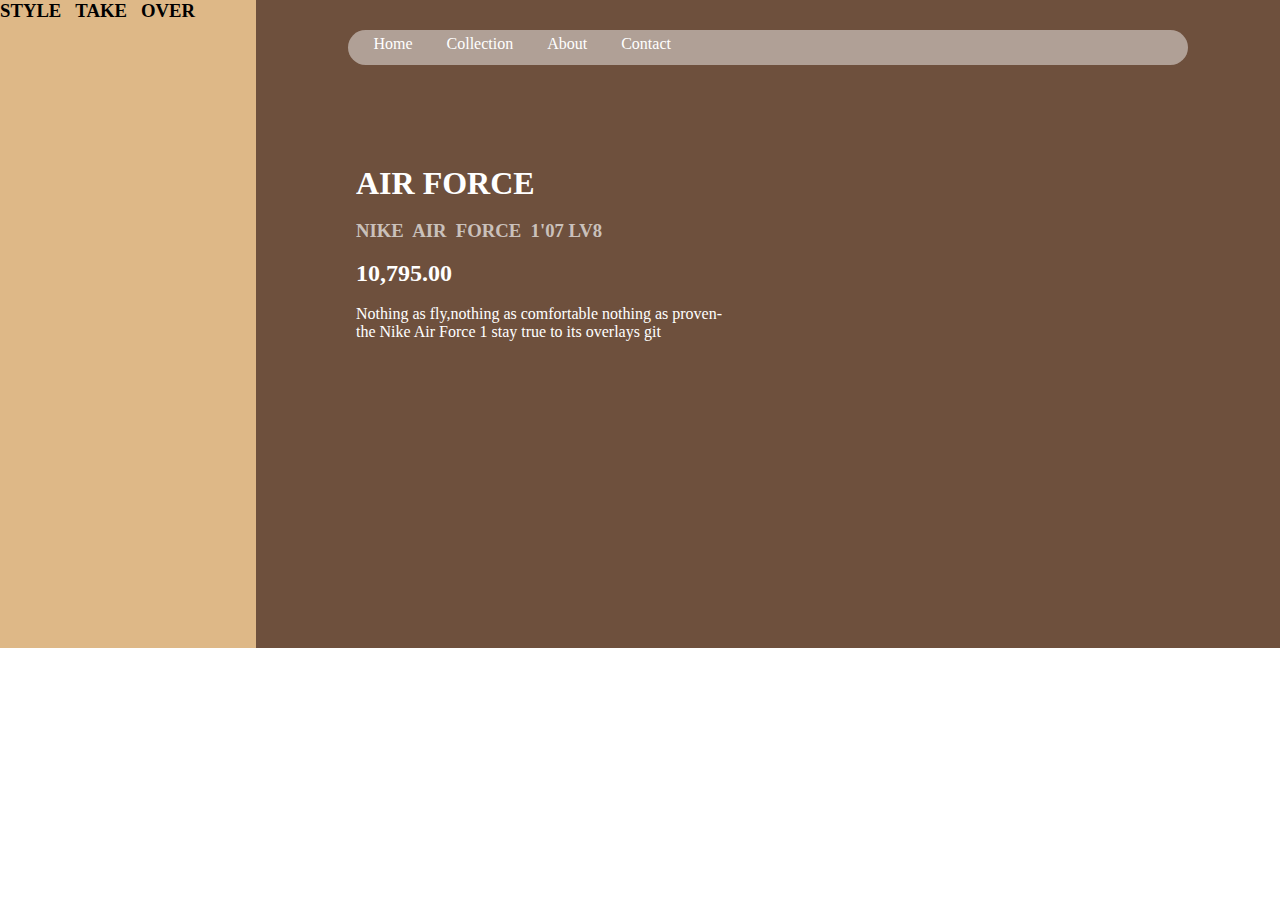
==== index.html @ 69792c7f "Add files via upload" ====
<!DOCTYPE html>
<html lang="en">
<head>
    <meta charset="UTF-8">
    <meta name="viewport" content="width=device-width, initial-scale=1.0">
    <title>Document</title>
    <link rel="stylesheet" href="than.css">
    <link rel="preconnect" href="https://fonts.googleapis.com">
<link rel="preconnect" href="https://fonts.gstatic.com" crossorigin>
<link href="https://fonts.googleapis.com/css2?family=Barlow:ital,wght@0,100;0,200;0,300;0,400;0,500;0,600;0,700;0,800;0,900;1,100;1,200;1,300;1,400;1,500;1,600;1,700;1,800;1,900&display=swap" rel="stylesheet">
</head>
<body>
    <div class="main">
    <div class="left" >
        <h3>STYLE &nbsp;&nbsp;TAKE &nbsp;&nbsp;OVER</h3>

    </div>
        <div class="right">
            <nav class="navbar"> 
                <ul class="list"> 
                    <li>Home</li>
                    <li>Collection</li>
                    <li>About</li>
                    <li>Contact</li>
                </ul>
            </nav>
            <div class="down_right">
                <h1>AIR FORCE</h1><br>
                <h3>NIKE&nbsp; AIR&nbsp; FORCE &nbsp;1'07&nbsp;LV8</h3><br>
                <h2>10,795.00</h2><br>
                <p>Nothing as fly,nothing as comfortable nothing as proven-<br>the Nike Air Force 1 stay true to its overlays  git </p>
                
            </div>
        </div>
       
    </div>

</body>
</html>
---- than.css ----
*{
    margin: 0px;
    padding: 0px;

}
.main
{
    display: flex;
    
}
.left
{
    width: 20%;
    height: 648px;
    background-color: burlywood;
    float: left;
  
}

.right
{
    width: 80%; 
    height: 648px;
    background-color: rgb(110, 80, 61);
}
.navbar
{
    width: 80%;
    height: 25px;
    margin: auto;
    margin-top: 30px;
    
    background-color:rgb(242, 239, 239 ,0.5) ;
    border-radius: 30px;
    padding: 5px 10px;
}
.list  li
{
color: white;
    display: inline;
    justify-content: space-between;
    padding: 15px;
    
}
.down_right
 {/*background-color: blueviolet; */
   
    margin: 100px 100px;
    color: white;
}
.down_right h3{
color:rgb(245, 245, 245,0.7);
}
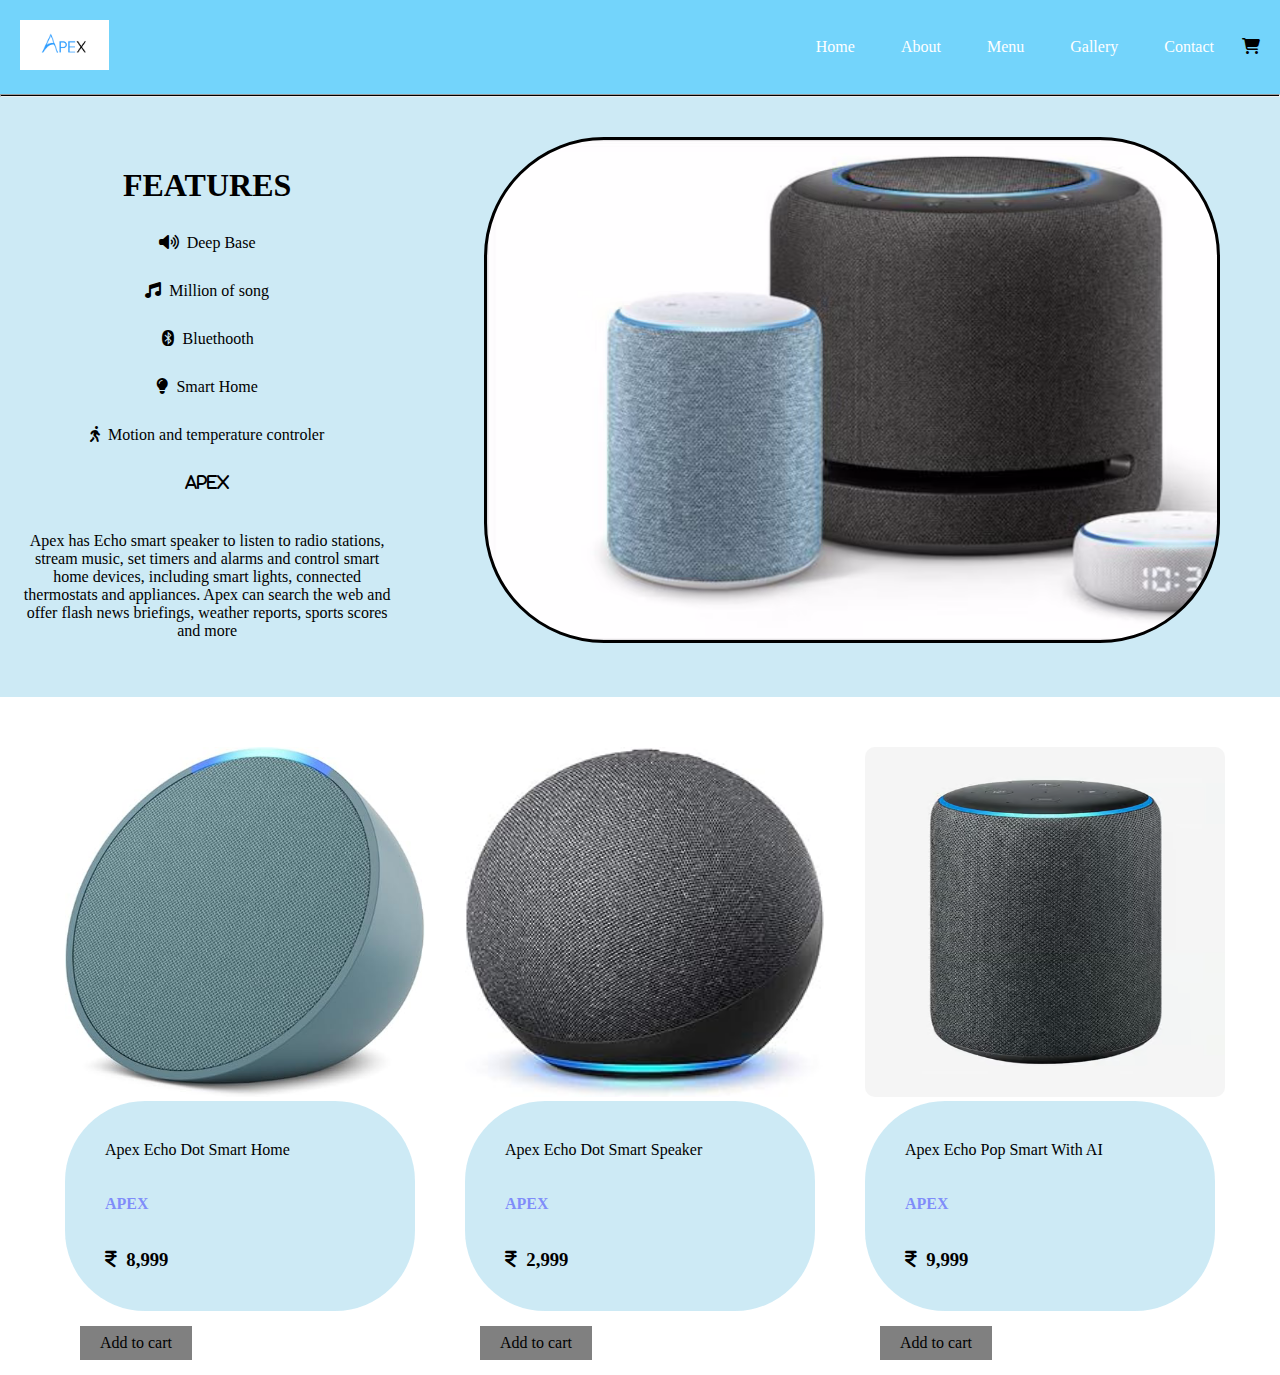
==== commit 9fa6582f: "Add files via upload" ====
--- a/index.html
+++ b/index.html
@@ -4,36 +4,102 @@
     <meta charset="UTF-8">
     <meta name="viewport" content="width=device-width, initial-scale=1.0">
     <title>Document</title>
-    <link rel="stylesheet" href="than.css">
-    <link rel="preconnect" href="https://fonts.googleapis.com">
-<link rel="preconnect" href="https://fonts.gstatic.com" crossorigin>
-<link href="https://fonts.googleapis.com/css2?family=Barlow:ital,wght@0,100;0,200;0,300;0,400;0,500;0,600;0,700;0,800;0,900;1,100;1,200;1,300;1,400;1,500;1,600;1,700;1,800;1,900&display=swap" rel="stylesheet">
+    <link rel="stylesheet" href="style.css">
+    <link rel="stylesheet" href="https://cdnjs.cloudflare.com/ajax/libs/font-awesome/6.7.2/css/all.min.css">
 </head>
 <body>
-    <div class="main">
-    <div class="left" >
-        <h3>STYLE &nbsp;&nbsp;TAKE &nbsp;&nbsp;OVER</h3>
+    <header>
+        <nav class="navbar">
+            <div class="nav-logo">
+                <img src="Apex.png">
+            </div>
+            <ul class="nav-menu">
+                <li class="nav-items">
+                    <a href="#" class="nav-links">Home</a>
+    
+                </li>
+                <li class="nav-items">
+                    <a href="#" class="nav-links">About</a>
+                    
+                </li>
+                <li class="nav-items">
+                    <a href="#" class="nav-links">Menu</a>
+                    
+                </li>
+                
+                <li class="nav-items">
+                    <a href="#" class="nav-links">Gallery</a>
+                    
+                </li>
+                <li class="nav-items">
+                    <a href="#" class="nav-links">Contact</a>
+                    
+                </li>
+                <li><i class="fa-solid fa-cart-shopping" id="cart"></i></li>
+            </ul>
+        </nav>
+    </header>
+    <hr style="height: 1px ; background-color: black;">
+    <div class="hero-section">
+        
+        <div class="content-1">
+            <h1 class="feature">FEATURES</h1>
+            <ul class="ff">
+               
+                <li><i class="fa-solid fa-volume-high"></i>&nbsp;&nbsp;Deep Base</li>
+                <li><i class="fa-solid fa-music"></i>&nbsp;&nbsp;Million of song</li>
+                <li><i class="fa-brands fa-bluetooth"></i>&nbsp;&nbsp;Bluethooth</li>
+                <li><i class="fa-solid fa-lightbulb"></i>&nbsp;&nbsp;Smart Home</li>
+                <li><i class="fa-solid fa-person-walking"></i>&nbsp;&nbsp;Motion and temperature controler</li>
+                <li class="sum"><i class="fa-solid fa-a"></i><i class="fa-solid fa-p"></i><i class="fa-solid fa-e"></i><i class="fa-solid fa-x"></i></li>
+                <p>Apex has Echo smart speaker to listen to radio stations, stream music, set timers and alarms and control smart home devices, including smart lights, connected thermostats and appliances.  Apex  can  search the web and offer flash news briefings, weather reports, sports scores and more</p>
+            </ul>
+            
+           
+        </div>
+        <div class="right">
+          
+        </div>
+    </div>
+    <div class="container">
+        <div class="card">
+        <img src="speakerama.jpg">
+            <div class="text">
+               <p> Apex Echo Dot Smart Home</p>
+            <br><br>
+            <h4 style="color: rgb(51, 47, 470,0.5);">APEX</h4>
+           <br><br>
+           <h3><i class="fa-solid fa-indian-rupee-sign"></i>&nbsp;&nbsp;8,999</h3>
+            </div>
+             <a href="#" class="button">Add to cart</a>
+        </div>
+    
+           <div class="card">
+        <img src="spaekerama2.jpg">
+            <div class="text">
+            <p>Apex Echo Dot Smart Speaker</p>
+            <br><br>
+            <h4 style="color: rgb(51, 47, 470,0.5);">APEX</h4>
+           <br><br>
+           <h3><i class="fa-solid fa-indian-rupee-sign"></i>&nbsp;&nbsp;2,999</h3>
+            </div>
+                <a href="#" class="button">Add to cart</a>
+        </div>
+           <div class="card">
+        <img src="amam2.avif">
+            <div class="text">
+           <p>Apex Echo Pop
+           Smart With AI</p>
+           <br><br>
+           <h4 style="color: rgb(51, 47, 470,0.5);">APEX</h4>
+           <br><br>
+           <h3><i class="fa-solid fa-indian-rupee-sign"></i>&nbsp;&nbsp;9,999</h3>
+            </div>
+               <a href="#" class="button">Add to cart</a>
+        </div>
 
+        
     </div>
-        <div class="right">
-            <nav class="navbar"> 
-                <ul class="list"> 
-                    <li>Home</li>
-                    <li>Collection</li>
-                    <li>About</li>
-                    <li>Contact</li>
-                </ul>
-            </nav>
-            <div class="down_right">
-                <h1>AIR FORCE</h1><br>
-                <h3>NIKE&nbsp; AIR&nbsp; FORCE &nbsp;1'07&nbsp;LV8</h3><br>
-                <h2>10,795.00</h2><br>
-                <p>Nothing as fly,nothing as comfortable nothing as proven-<br>the Nike Air Force 1 stay true to its overlays  git </p>
-                
-            </div>
-        </div>
-       
-    </div>
-
+   
 </body>
 </html>--- a/style.css
+++ b/style.css
@@ -0,0 +1,181 @@
+*
+{
+    margin: 0px;
+    padding: 0px;
+    
+}
+
+ul{
+    list-style:none;
+}
+
+button
+{
+    cursor: pointer;
+border: none;
+background: none;
+}
+header
+{
+    background:rgb(115, 212, 251);
+    
+}
+.nav-logo img
+{
+    
+    height:50px;
+    width: auto;
+}
+header .navbar
+{
+    display: flex;
+    padding: 20px;
+    align-items: center;
+    justify-content: space-between;
+}
+.navbar .nav-logo .logo-text
+{
+    color: white;
+}
+.navbar .nav-menu
+{
+
+    display: flex;
+    gap: 10px;
+}
+.nav-links
+{padding: 10px 18px;
+    color: white;
+text-decoration: none;
+
+}
+.nav-links:hover{
+    
+    border-radius: 20px;
+    color: black ;
+    transition: .3s;
+}
+
+.hero-section
+
+{
+    height: 50%;
+    width: 100%;
+    background-color: rgb(172, 220, 238,0.6);
+    display: flex;
+    justify-content: space-around;
+   /* margin: 40px 0px 20px; */
+ 
+   gap: 10px;
+   
+}
+.content-1
+{
+    height:500px;
+    width:40%;
+    /* border-color: black;
+    border: solid; */
+    margin: 40px 0px 20px;
+    text-align: center;
+    padding: 20px;
+}
+.right
+{
+    height:500PX;
+    width: 78%;
+
+    border-color: rgb(91, 85, 77);
+    border: solid;
+    margin: 40px 60px 20px  ;
+    background-image:url(smart_speakers.png);
+    background-size: cover;
+    border-radius: 120px;
+}
+.feature
+{
+    margin-top: 10px;
+    font-family: Cambria, Cochin, Georgia, Times, 'Times New Roman', serif;
+    color: black;
+}
+.ff li
+{
+    padding-top: 30px;
+    color: black;
+}
+.ff p{
+    padding-top: 40px;
+    text-align: center;
+    font-family: Cambria, Cochin, Georgia, Times, 'Times New Roman', serif;
+}
+.btn
+{
+    margin: 30px;
+    color: black;
+    height: 30px;
+    width: 100px;
+    text-align: center;
+   border: solid;
+   border-color: rgb(50, 10, 253);
+}
+.btn:hover
+{
+    border-radius: 20PX;
+    background-color: whitesmoke;
+}
+
+
+.container
+{
+    
+    display: flex;
+   justify-content: center;
+  
+    flex-wrap: wrap;
+    margin-top: 50px;
+
+    gap:50px;
+}
+
+.card
+{
+  border-radius: 15px;
+    height: 300px;
+    width: 350px;
+   
+    /* overflow: hidden; */
+}
+
+.card img
+{
+    height: 350px;  
+    width: 360px;
+    flex-wrap: wrap;
+    border-radius: 10px;
+    transition: 0.7s;
+}
+.text
+{   background-color: rgb(172, 220, 238,0.6);
+    padding: 40px;
+    text-align: justify;
+    border-radius: 80px;
+}
+.button
+{
+    color: black;
+    background-color: gray;
+    transition: 0.5s;
+    margin:15px;
+    padding: 8px 20px;
+    display: inline-block;
+    text-decoration: none;
+}
+.button:hover
+{
+    background-color: black;
+    color: white;
+    border-radius: 40px;
+}
+.card img:hover{
+    transform:scale(1.1)rotate(-1deg);
+    box-shadow: 5px 8px 10px;
+}
